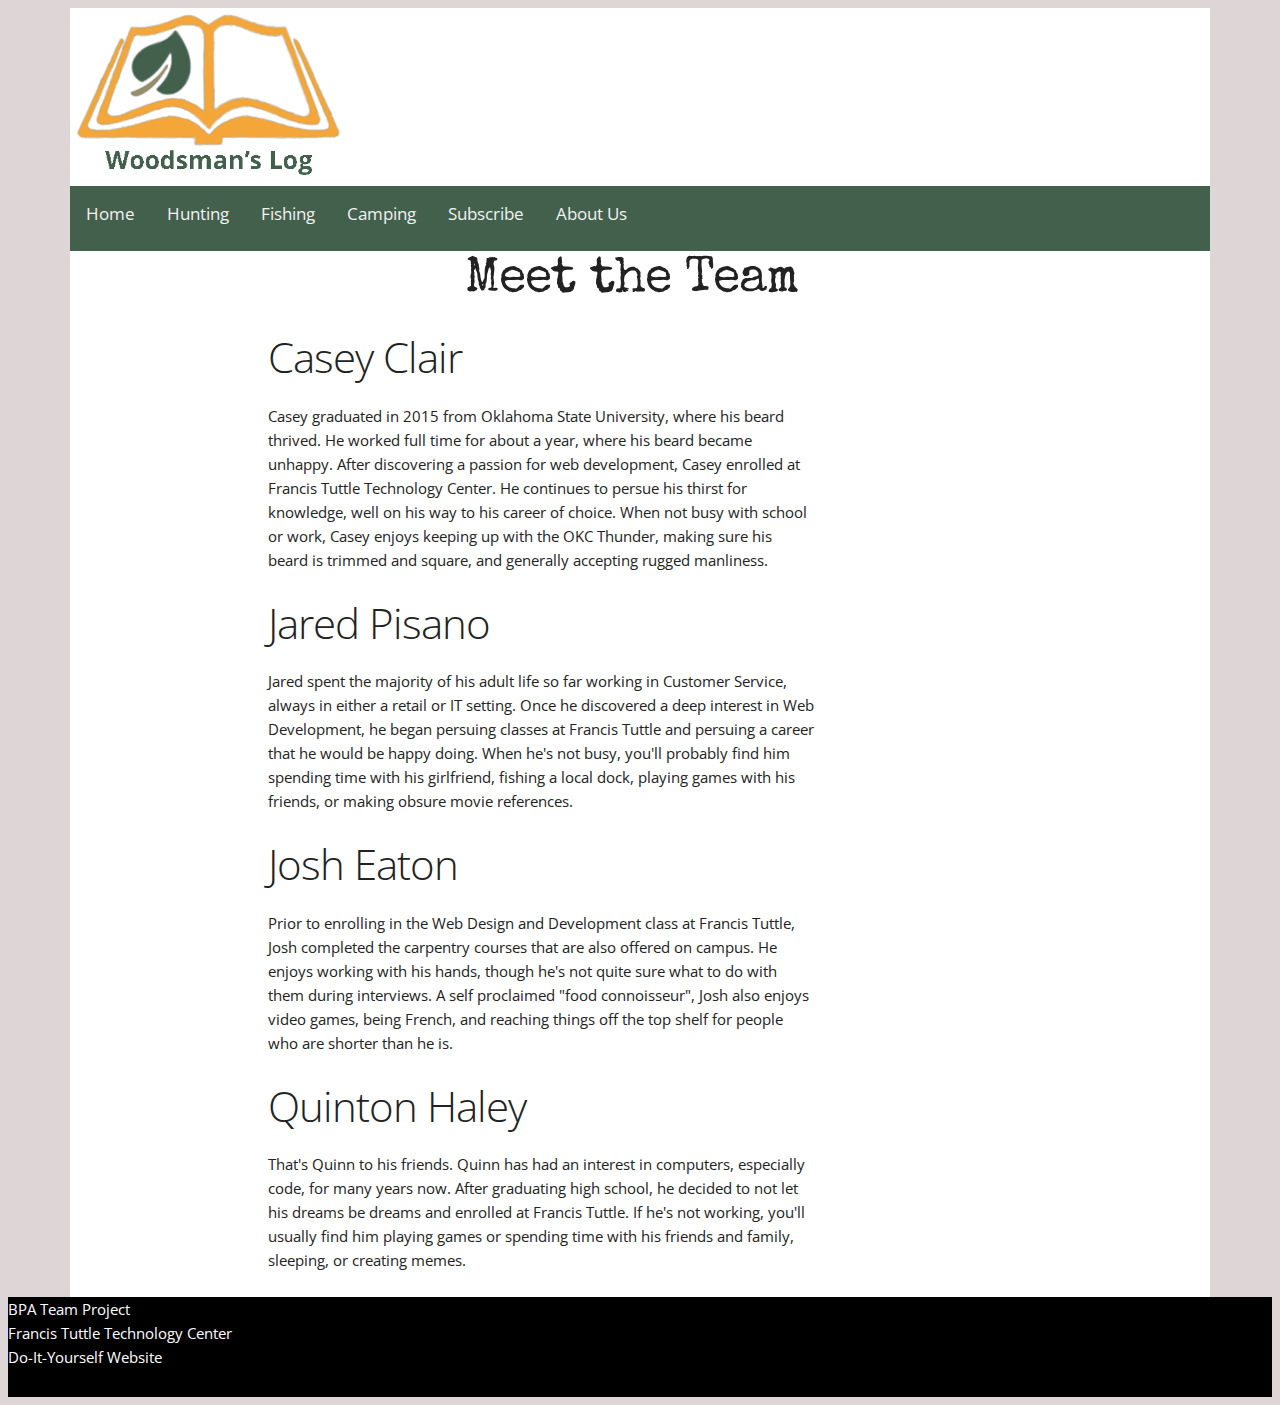
==== BPA/aboutus.html @ 636a91f5 "icons and logo" ====
<!DOCTYPE html>
<html lang="en">
<head>

  <!-- Basic Page Needs
  –––––––––––––––––––––––––––––––––––––––––––––––––– -->
  <meta charset="utf-8">
  <title>Woodsman's Log</title>
  <meta name="description" content="">
  <meta name="author" content="">

  <!-- Mobile Specific Metas
  –––––––––––––––––––––––––––––––––––––––––––––––––– -->
  <meta name="viewport" content="width=device-width, initial-scale=1">

  <!-- FONT
  –––––––––––––––––––––––––––––––––––––––––––––––––– -->
  <link href="https://fonts.googleapis.com/css?family=Open+Sans%7cSpecial+Elite" rel="stylesheet">

  <!-- CSS
  –––––––––––––––––––––––––––––––––––––––––––––––––– -->
  <link rel="stylesheet" href="_css/normalize.css">
  <link rel="stylesheet" href="_css/skeleton.css">
  <link rel="stylesheet" href="_css/styles.css">
</head>
<body>

  <!-- Primary Page Layout
  –––––––––––––––––––––––––––––––––––––––––––––––––– -->
  <div class="container fluid">
  <section class="header">
    <div class="row">
      <div class="one-third column">
  <img src="_images/wl_logo.gif" alt="woodsman's log logo" width="276" height="172">
  </div>
</div><!--row-->
<div class="row">
  <div class="twelve columns">
<nav>
    <ul class="topnav" id="myTopnav">
      <li><a href="index.html">Home</a></li>
      <li><a href="hunting.html">Hunting</a></li>
      <li><a href="fishing.html">Fishing</a></li>
      <li><a href="camping.html">Camping</a></li>
      <li><a href="subscribe.html">Subscribe</a></li>
      <li><a href="aboutus.html">About Us</a></li>
      <li class="icon">
        <a href="javascript:void(0);" onclick="myFunction()">
          <span class="menu-icon"></span>
          <span class="menu-icon"></span>
          <span class="menu-icon"></span>
        </a>
      </li>
  </ul>
  </nav>
  </div>
</div><!--row-->
</section><!--header-->
</div><!--container fluid-->
<div class="container">
    <div class="row">
      <div class="ten columns offset-by-four">
        <h1>Meet the Team</h1>
      </div>
    </div>
<div class="row">
    <div class="six columns offset-by-two">
      <h2>Casey Clair</h2>
      <p>Casey graduated in 2015 from Oklahoma State University, where his beard thrived. He worked full time for about a year, where his beard became unhappy. After discovering a passion for web development, Casey enrolled at Francis Tuttle Technology Center. He continues to persue his thirst for knowledge, well on his way to his career of choice. When not busy with school or work, Casey enjoys keeping up with the OKC Thunder, making sure his beard is trimmed and square, and generally accepting rugged manliness.</p>
    </div>
    <div class="six columns offset-by-two">
      <!--Add Casey Clair Image Here-->
    </div>
    <div class="six columns offset-by-two">
      <h2>Jared Pisano</h2>
      <p>Jared spent the majority of his adult life so far working in Customer Service, always in either a retail or IT setting. Once he discovered a deep interest in Web Development, he began persuing classes at Francis Tuttle and persuing a career that he would be happy doing. When he's not busy, you'll probably find him spending time with his girlfriend, fishing a local dock, playing games with his friends, or making obsure movie references.</p>
    </div>
    <div class="six columns offset-by-two">
      <!--Add Jared Pisano Image Here-->
    </div>
    <div class="six columns offset-by-two">
      <h2>Josh Eaton</h2>
      <p>Prior to enrolling in the Web Design and Development class at Francis Tuttle, Josh completed the carpentry courses that are also offered on campus. He enjoys working with his hands, though he's not quite sure what to do with them during interviews. A self proclaimed "food connoisseur", Josh also enjoys video games, being French, and reaching things off the top shelf for people who are shorter than he is.</p>
    </div>
    <div class="six columns offset-by-two">
      <!--Add Josh Eaton Image here-->
    </div>
    <div class="six columns offset-by-two">
      <h2>Quinton Haley</h2>
      <p>That's Quinn to his friends. Quinn has had an interest in computers, especially code, for many years now. After graduating high school, he decided to not let his dreams be dreams and enrolled at Francis Tuttle. If he's not working, you'll usually find him playing games or spending time with his friends and family, sleeping, or creating memes.</p>
    </div>
</div><!--row-->
</div><!--container-->
<footer>
<span>BPA Team Project</span><br>
<span>Francis Tuttle Technology Center</span><br>
<span>Do-It-Yourself Website</span>
</footer>
<script src="_js/script.js"></script>


<!-- End Document
  –––––––––––––––––––––––––––––––––––––––––––––––––– -->
</body>
</html>
---- BPA/_css/skeleton.css ----
/*
* Skeleton V2.0.4
* Copyright 2014, Dave Gamache
* www.getskeleton.com
* Free to use under the MIT license.
* http://www.opensource.org/licenses/mit-license.php
* 12/29/2014
*/


/* Table of contents
––––––––––––––––––––––––––––––––––––––––––––––––––
- Grid
- Base Styles
- Typography
- Links
- Buttons
- Forms
- Lists
- Code
- Tables
- Spacing
- Utilities
- Clearing
- Media Queries
*/


/* Grid
–––––––––––––––––––––––––––––––––––––––––––––––––– */
.container {
  background: #fff;
  position: relative;
  width: 100%;
  max-width: 960px;
  margin: 0 auto;
  padding: 0 20px;
  box-sizing: border-box; }
.column,
.columns {
  width: 100%;
  float: left;
  box-sizing: border-box; }

/* For devices larger than 400px */
@media (min-width: 400px) {
  .container {
    width: 85%;
    padding: 0; }
}

/* For devices larger than 550px */
@media (min-width: 550px) {
  .container {
    width: 80%; }
  .column,
  .columns {
    margin-left: 4%; }
  .column:first-child,
  .columns:first-child {
    margin-left: 0; }

  .one.column,
  .one.columns                    { width: 4.66666666667%; }
  .two.columns                    { width: 13.3333333333%; }
  .three.columns                  { width: 22%;            }
  .four.columns                   { width: 30.6666666667%; }
  .five.columns                   { width: 39.3333333333%; }
  .six.columns                    { width: 48%;            }
  .seven.columns                  { width: 56.6666666667%; }
  .eight.columns                  { width: 65.3333333333%; }
  .nine.columns                   { width: 74.0%;          }
  .ten.columns                    { width: 82.6666666667%; }
  .eleven.columns                 { width: 91.3333333333%; }
  .twelve.columns                 { width: 100%; margin-left: 0; }

  .one-third.column               { width: 30.6666666667%; }
  .two-thirds.column              { width: 65.3333333333%; }

  .one-half.column                { width: 48%; }

  /* Offsets */
  .offset-by-one.column,
  .offset-by-one.columns          { margin-left: 8.66666666667%; }
  .offset-by-two.column,
  .offset-by-two.columns          { margin-left: 17.3333333333%; }
  .offset-by-three.column,
  .offset-by-three.columns        { margin-left: 26%;            }
  .offset-by-four.column,
  .offset-by-four.columns         { margin-left: 34.6666666667%; }
  .offset-by-five.column,
  .offset-by-five.columns         { margin-left: 43.3333333333%; }
  .offset-by-six.column,
  .offset-by-six.columns          { margin-left: 52%;            }
  .offset-by-seven.column,
  .offset-by-seven.columns        { margin-left: 60.6666666667%; }
  .offset-by-eight.column,
  .offset-by-eight.columns        { margin-left: 69.3333333333%; }
  .offset-by-nine.column,
  .offset-by-nine.columns         { margin-left: 78.0%;          }
  .offset-by-ten.column,
  .offset-by-ten.columns          { margin-left: 86.6666666667%; }
  .offset-by-eleven.column,
  .offset-by-eleven.columns       { margin-left: 95.3333333333%; }

  .offset-by-one-third.column,
  .offset-by-one-third.columns    { margin-left: 34.6666666667%; }
  .offset-by-two-thirds.column,
  .offset-by-two-thirds.columns   { margin-left: 69.3333333333%; }

  .offset-by-one-half.column,
  .offset-by-one-half.columns     { margin-left: 52%; }

}


/* Base Styles
–––––––––––––––––––––––––––––––––––––––––––––––––– */
/* NOTE
html is set to 62.5% so that all the REM measurements throughout Skeleton
are based on 10px sizing. So basically 1.5rem = 15px :) */
html {
  font-size: 62.5%; }
body {
  font-size: 1.5em; /* currently ems cause chrome bug misinterpreting rems on body element */
  line-height: 1.6;
  font-weight: 400;
  font-family: "Raleway", "HelveticaNeue", "Helvetica Neue", Helvetica, Arial, sans-serif;
  color: #222; }


/* Typography
–––––––––––––––––––––––––––––––––––––––––––––––––– */
h1, h2, h3, h4, h5, h6 {
  margin-top: 0;
  margin-bottom: 2rem;
  font-weight: 300; }
h1 { font-size: 4.0rem; line-height: 1.2;  letter-spacing: -.1rem;}
h2 { font-size: 3.6rem; line-height: 1.25; letter-spacing: -.1rem; }
h3 { font-size: 3.0rem; line-height: 1.3;  letter-spacing: -.1rem; }
h4 { font-size: 2.4rem; line-height: 1.35; letter-spacing: -.08rem; }
h5 { font-size: 1.8rem; line-height: 1.5;  letter-spacing: -.05rem; }
h6 { font-size: 1.5rem; line-height: 1.6;  letter-spacing: 0; }

/* Larger than phablet */
@media (min-width: 550px) {
  h1 { font-size: 5.0rem; }
  h2 { font-size: 4.2rem; }
  h3 { font-size: 3.6rem; }
  h4 { font-size: 3.0rem; }
  h5 { font-size: 2.4rem; }
  h6 { font-size: 1.5rem; }
}

p {
  margin-top: 0; }


/* Links
–––––––––––––––––––––––––––––––––––––––––––––––––– */
a {
  color: #1EAEDB; }
a:hover {
  color: #0FA0CE; }


/* Buttons
–––––––––––––––––––––––––––––––––––––––––––––––––– */
.button,
button,
input[type="submit"],
input[type="reset"],
input[type="button"] {
  display: inline-block;
  height: 38px;
  padding: 0 30px;
  color: #555;
  text-align: center;
  font-size: 11px;
  font-weight: 600;
  line-height: 38px;
  letter-spacing: .1rem;
  text-transform: uppercase;
  text-decoration: none;
  white-space: nowrap;
  background-color: transparent;
  border-radius: 4px;
  border: 1px solid #bbb;
  cursor: pointer;
  box-sizing: border-box; }
.button:hover,
button:hover,
input[type="submit"]:hover,
input[type="reset"]:hover,
input[type="button"]:hover,
.button:focus,
button:focus,
input[type="submit"]:focus,
input[type="reset"]:focus,
input[type="button"]:focus {
  color: #333;
  border-color: #888;
  outline: 0; }
.button.button-primary,
button.button-primary,
input[type="submit"].button-primary,
input[type="reset"].button-primary,
input[type="button"].button-primary {
  color: #FFF;
  background-color: #33C3F0;
  border-color: #33C3F0; }
.button.button-primary:hover,
button.button-primary:hover,
input[type="submit"].button-primary:hover,
input[type="reset"].button-primary:hover,
input[type="button"].button-primary:hover,
.button.button-primary:focus,
button.button-primary:focus,
input[type="submit"].button-primary:focus,
input[type="reset"].button-primary:focus,
input[type="button"].button-primary:focus {
  color: #FFF;
  background-color: #1EAEDB;
  border-color: #1EAEDB; }


/* Forms
–––––––––––––––––––––––––––––––––––––––––––––––––– */
input[type="email"],
input[type="number"],
input[type="search"],
input[type="text"],
input[type="tel"],
input[type="url"],
input[type="password"],
textarea,
select {
  height: 38px;
  padding: 6px 10px; /* The 6px vertically centers text on FF, ignored by Webkit */
  background-color: #fff;
  border: 1px solid #D1D1D1;
  border-radius: 4px;
  box-shadow: none;
  box-sizing: border-box; }
/* Removes awkward default styles on some inputs for iOS */
input[type="email"],
input[type="number"],
input[type="search"],
input[type="text"],
input[type="tel"],
input[type="url"],
input[type="password"],
textarea {
  -webkit-appearance: none;
     -moz-appearance: none;
          appearance: none; }
textarea {
  min-height: 65px;
  padding-top: 6px;
  padding-bottom: 6px; }
input[type="email"]:focus,
input[type="number"]:focus,
input[type="search"]:focus,
input[type="text"]:focus,
input[type="tel"]:focus,
input[type="url"]:focus,
input[type="password"]:focus,
textarea:focus,
select:focus {
  border: 1px solid #33C3F0;
  outline: 0; }
label,
legend {
  display: block;
  margin-bottom: .5rem;
  font-weight: 600; }
fieldset {
  padding: 0;
  border-width: 0; }
input[type="checkbox"],
input[type="radio"] {
  display: inline; }
label > .label-body {
  display: inline-block;
  margin-left: .5rem;
  font-weight: normal; }


/* Lists
–––––––––––––––––––––––––––––––––––––––––––––––––– */
ul {
  list-style: circle inside; }
ol {
  list-style: decimal inside; }
ol, ul {
  padding-left: 0;
  margin-top: 0; }
ul ul,
ul ol,
ol ol,
ol ul {
  margin: 1.5rem 0 1.5rem 3rem;
  font-size: 90%; }
li {
  margin-bottom: 1rem; }


/* Code
–––––––––––––––––––––––––––––––––––––––––––––––––– */
code {
  padding: .2rem .5rem;
  margin: 0 .2rem;
  font-size: 90%;
  white-space: nowrap;
  background: #F1F1F1;
  border: 1px solid #E1E1E1;
  border-radius: 4px; }
pre > code {
  display: block;
  padding: 1rem 1.5rem;
  white-space: pre; }


/* Tables
–––––––––––––––––––––––––––––––––––––––––––––––––– */
th,
td {
  padding: 12px 15px;
  text-align: left;
  border-bottom: 1px solid #E1E1E1; }
th:first-child,
td:first-child {
  padding-left: 0; }
th:last-child,
td:last-child {
  padding-right: 0; }


/* Spacing
–––––––––––––––––––––––––––––––––––––––––––––––––– */
button,
.button {
  margin-bottom: 1rem; }
input,
textarea,
select,
fieldset {
  margin-bottom: 1.5rem; }
pre,
blockquote,
dl,
figure,
table,
p,
ul,
ol,
form {
  margin-bottom: 2.5rem; }


/* Utilities
–––––––––––––––––––––––––––––––––––––––––––––––––– */
.u-full-width {
  width: 100%;
  box-sizing: border-box; }
.u-max-full-width {
  max-width: 100%;
  box-sizing: border-box; }
.u-pull-right {
  float: right; }
.u-pull-left {
  float: left; }


/* Misc
–––––––––––––––––––––––––––––––––––––––––––––––––– */
hr {
  margin-top: 3rem;
  margin-bottom: 3.5rem;
  border-width: 0;
  border-top: 1px solid #E1E1E1; }


/* Clearing
–––––––––––––––––––––––––––––––––––––––––––––––––– */

/* Self Clearing Goodness */
.container:after,
.row:after,
.u-cf {
  content: "";
  display: table;
  clear: both; }







/* Media Queries
–––––––––––––––––––––––––––––––––––––––––––––––––– */
/*
Note: The best way to structure the use of media queries is to create the queries
near the relevant code. For example, if you wanted to change the styles for buttons
on small devices, paste the mobile query code up in the buttons section and style it
there.
*/


/* Larger than mobile */
@media (min-width: 400px) {}

/* Larger than phablet (also point when grid becomes active) */
@media (min-width: 550px) {}

/* Larger than tablet */
@media (min-width: 750px) {}

/* Larger than desktop */
@media (min-width: 1000px) {}

/* Larger than Desktop HD */
@media (min-width: 1200px) {}
---- BPA/_css/styles.css ----
/*===================================================
=====================================================
Developer: Casey Clair
Table of Contents
1. Global Styles
2. Nav Styles
3. Link Styles
4. Page Specific Styles
5. Fonts
6. Media Queries (mobile and tablet styles)

Color Palette:
#43604d (dark green nav color)
#eea339 (orange link and hover color)
#
#
#
=====================================================
====================================================*/





/*========================
1. Global Styles
=========================*/
html{
background: #ded6d6;
}
body{
  font-family: 'Open Sans', sans-serif;
}

h1{
  font-family: 'Special Elite', cursive;
}
.container{
  max-width: 1140px;
}
/* For devices larger than 400px */
@media (min-width: 400px) {
  .container {
    width: 100%;
    padding: 0; }
}
.header{
background: #fff;
height: 180px;
}
footer{
  background: #000;
  color: #fff;
  height: 100px;
}

/*========================
2. Nav Styles
=========================*/
ul.topnav {
    list-style-type: none;
    margin: 0;
    padding: 0;
    overflow: hidden;
    background-color: #43604d;
}

/* Float the list items side by side */
ul.topnav li {
  float: left;
}

/* Style the links inside the list items */
ul.topnav li a {
    display: inline-block;
    color: #f2f2f2;
    text-align: center;
    padding: 14px 16px;
    text-decoration: none;
    transition: 0.3s;
    font-size: 17px;
}

/* Change background color of links on hover */
ul.topnav li a:hover {
  background-color: #eea339;
}

/* Hide the list item that contains the link that should open and close the topnav on small screens */
ul.topnav li.icon {
  display: none;
}
@media screen and (max-width:680px) {
  ul.topnav li:not(:first-child) {
    display: none;
  }
  ul.topnav li.icon {
    float: right;
    display: inline-block;
  }
  ul.topnav.responsive {
    position: relative;
  }
  ul.topnav.responsive li.icon {
    position: absolute;
    right: 0;
    top: 0;
  }
  ul.topnav.responsive li {
    float: none;
    display: inline;
  }
  ul.topnav.responsive li a {
    display: block;
    text-align: left;
  }
}

/*========================
3. Link Styles
=========================*/

/*========================
4. Page specific styles
=========================*/

#banner{
background: url(../_images/home_banner.jpg) no-repeat;
background-size: cover;
background-position: center;
border-top: 1px solid #000;
height: 500px;
}
#banner h1{
color: #fff;
}
.cat-icon img{
	width:200px;
	height:200px;
	display:block;
	border-radius:100px;
	margin: 1.2em auto;
}
#categories{
  background: url(../_images/woodgrain.jpg) no-repeat;
  background-size: cover;
}
#categories h3{
  text-align: center;
}

/*========================
5. Fonts
=========================*/

/*========================
6. Media Queries
=========================*/

/*mobile styles*/

@media only screen and (max-width:480px) {





@media only screen and (min-width: 481px) and (max-width: 861px) {




/*tablet styles*/

@media only screen and (min-width:861px) {
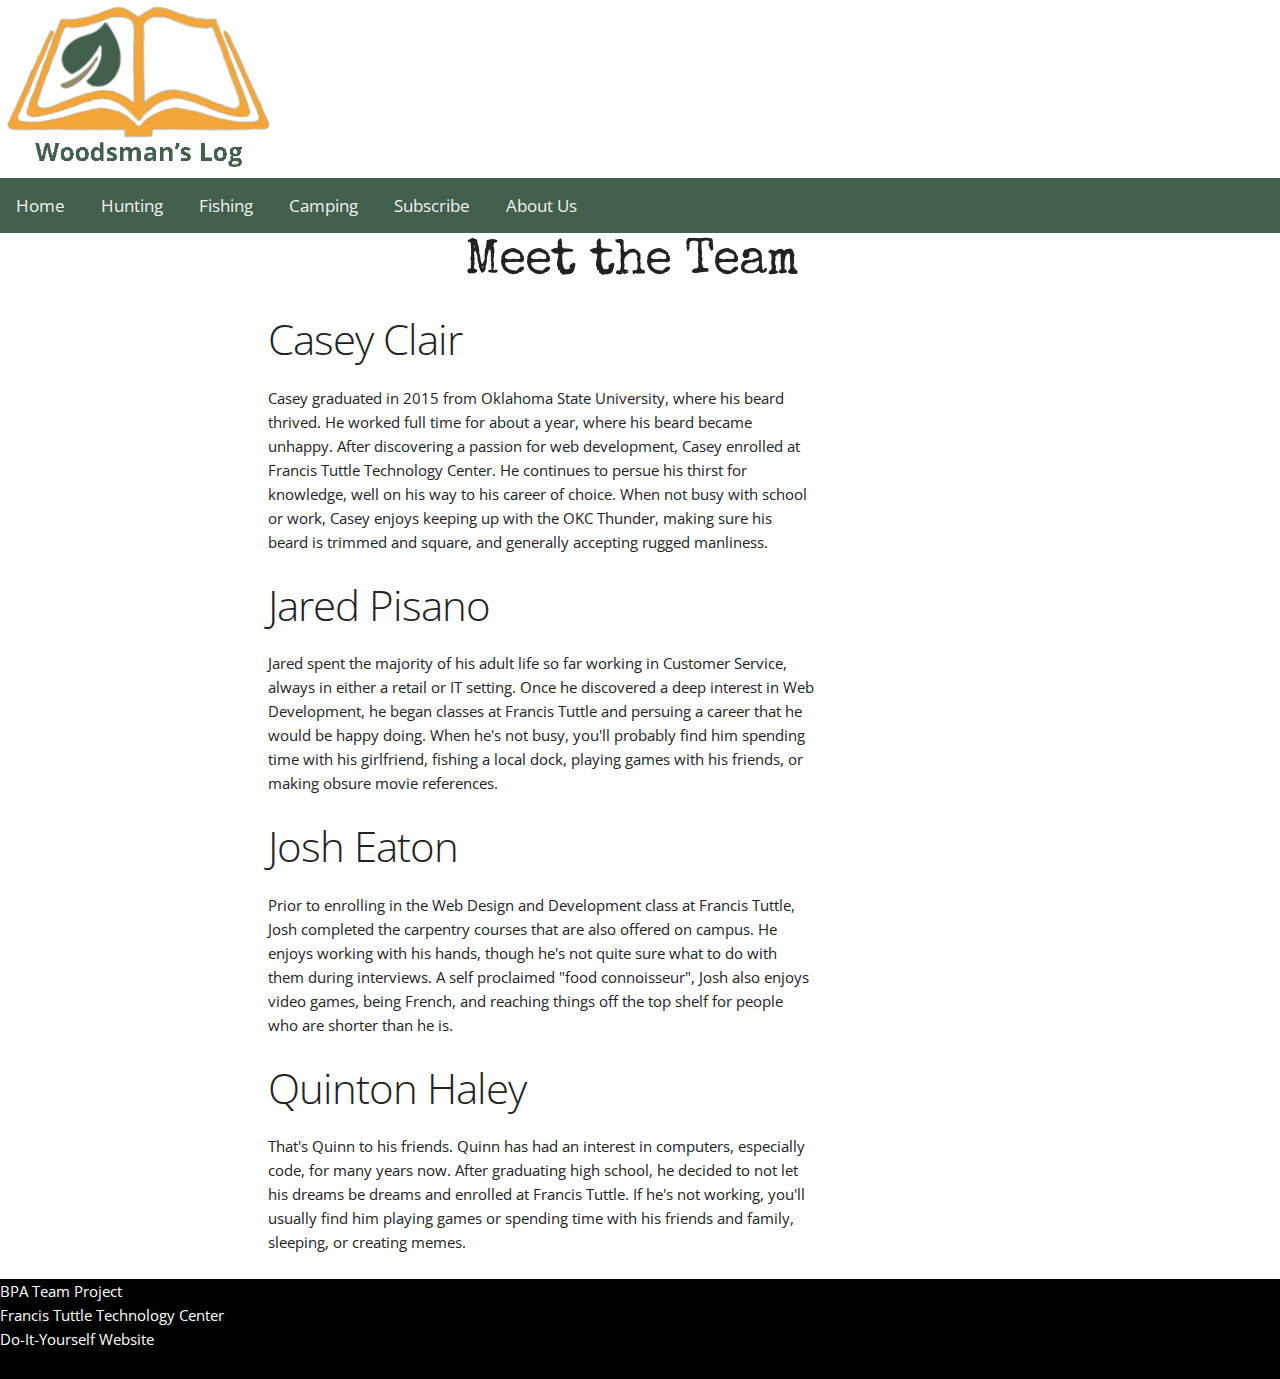
==== commit 31261139: "added first round of project images" ====
--- a/BPA/aboutus.html
+++ b/BPA/aboutus.html
@@ -73,7 +73,7 @@
     </div>
     <div class="six columns offset-by-two">
       <h2>Jared Pisano</h2>
-      <p>Jared spent the majority of his adult life so far working in Customer Service, always in either a retail or IT setting. Once he discovered a deep interest in Web Development, he began persuing classes at Francis Tuttle and persuing a career that he would be happy doing. When he's not busy, you'll probably find him spending time with his girlfriend, fishing a local dock, playing games with his friends, or making obsure movie references.</p>
+      <p>Jared spent the majority of his adult life so far working in Customer Service, always in either a retail or IT setting. Once he discovered a deep interest in Web Development, he began classes at Francis Tuttle and persuing a career that he would be happy doing. When he's not busy, you'll probably find him spending time with his girlfriend, fishing a local dock, playing games with his friends, or making obsure movie references.</p>
     </div>
     <div class="six columns offset-by-two">
       <!--Add Jared Pisano Image Here-->
--- a/BPA/_css/styles.css
+++ b/BPA/_css/styles.css
@@ -26,9 +26,7 @@
 /*========================
 1. Global Styles
 =========================*/
-html{
-background: #ded6d6;
-}
+
 body{
   font-family: 'Open Sans', sans-serif;
 }
@@ -39,6 +37,9 @@
 .container{
   max-width: 1140px;
 }
+.fluid{
+  max-width: 100%;
+}
 /* For devices larger than 400px */
 @media (min-width: 400px) {
   .container {
@@ -47,7 +48,6 @@
 }
 .header{
 background: #fff;
-height: 180px;
 }
 footer{
   background: #000;
@@ -68,7 +68,7 @@
 
 /* Float the list items side by side */
 ul.topnav li {
-  float: left;
+  display: inline;
 }
 
 /* Style the links inside the list items */
@@ -91,6 +91,13 @@
 ul.topnav li.icon {
   display: none;
 }
+.menu-icon{
+  background: #fff;
+  display: block;
+  width: 22px;
+  height: 4px;
+  margin-top: 4px;
+}
 @media screen and (max-width:680px) {
   ul.topnav li:not(:first-child) {
     display: none;
@@ -108,7 +115,6 @@
     top: 0;
   }
   ul.topnav.responsive li {
-    float: none;
     display: inline;
   }
   ul.topnav.responsive li a {
@@ -129,7 +135,6 @@
 background: url(../_images/home_banner.jpg) no-repeat;
 background-size: cover;
 background-position: center;
-border-top: 1px solid #000;
 height: 500px;
 }
 #banner h1{
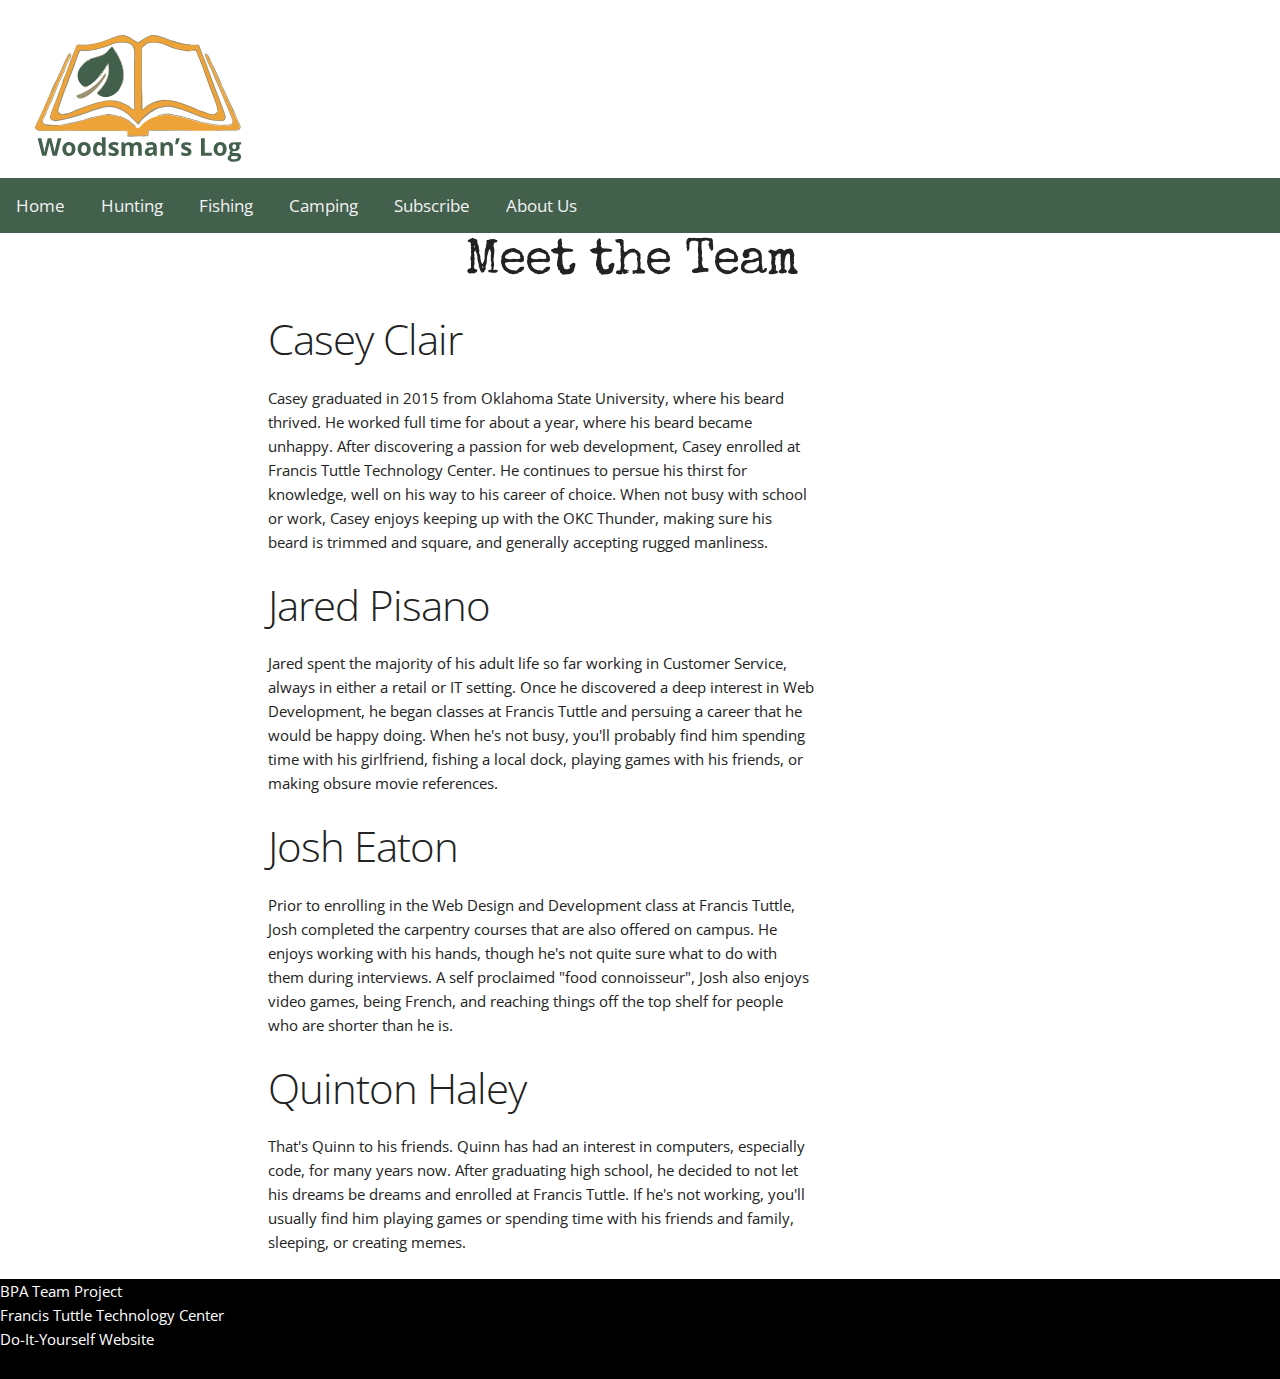
==== commit bb66d8ca: "changes made to nav" ====
--- a/BPA/aboutus.html
+++ b/BPA/aboutus.html
@@ -31,7 +31,7 @@
   <section class="header">
     <div class="row">
       <div class="one-third column">
-  <img src="_images/wl_logo.gif" alt="woodsman's log logo" width="276" height="172">
+  <img src="_images/wl_logo.svg" alt="woodsman's log logo" width="276" height="172">
   </div>
 </div><!--row-->
 <div class="row">
--- a/BPA/_css/styles.css
+++ b/BPA/_css/styles.css
@@ -11,8 +11,8 @@
 6. Media Queries (mobile and tablet styles)
 
 Color Palette:
-#43604d (dark green nav color)
-#eea339 (orange link and hover color)
+#43604d (dark green, nav color)
+#eea339 (orange, link and hover color)
 #
 #
 #
@@ -58,6 +58,7 @@
 /*========================
 2. Nav Styles
 =========================*/
+
 ul.topnav {
     list-style-type: none;
     margin: 0;
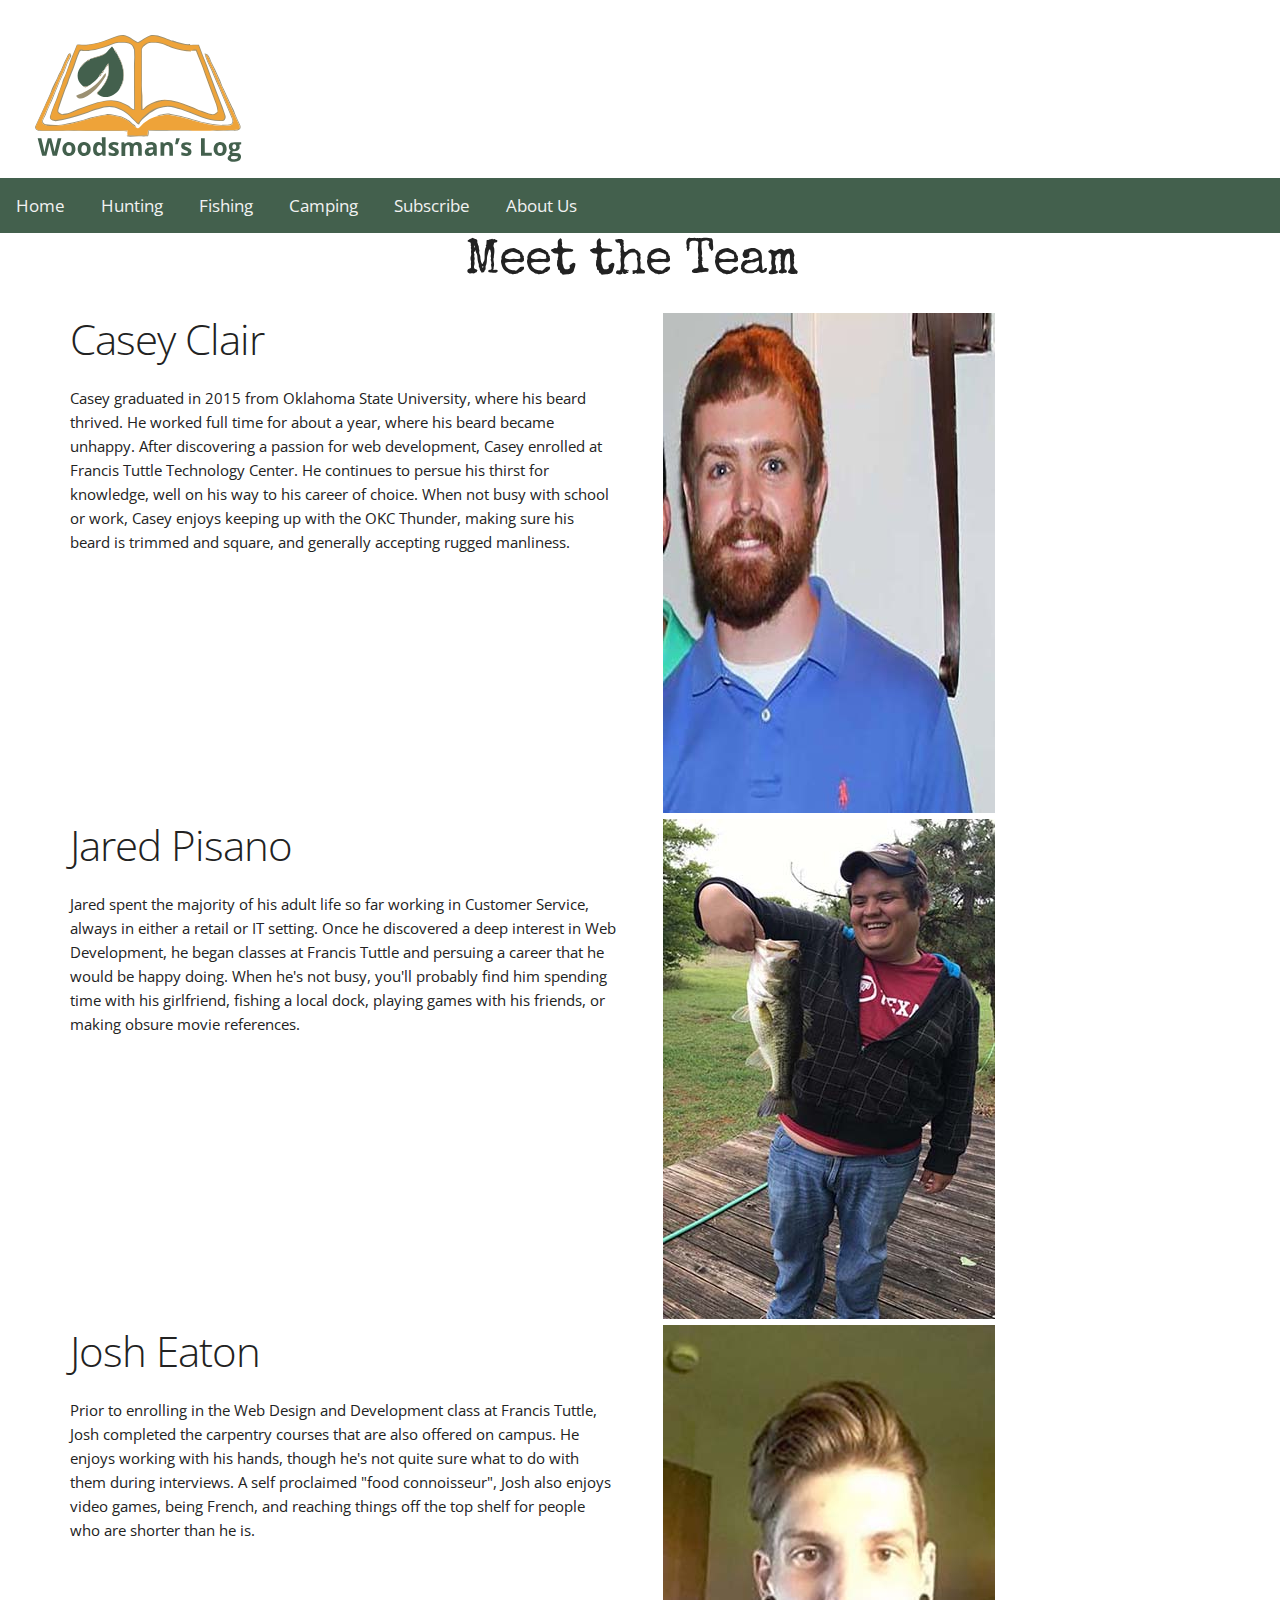
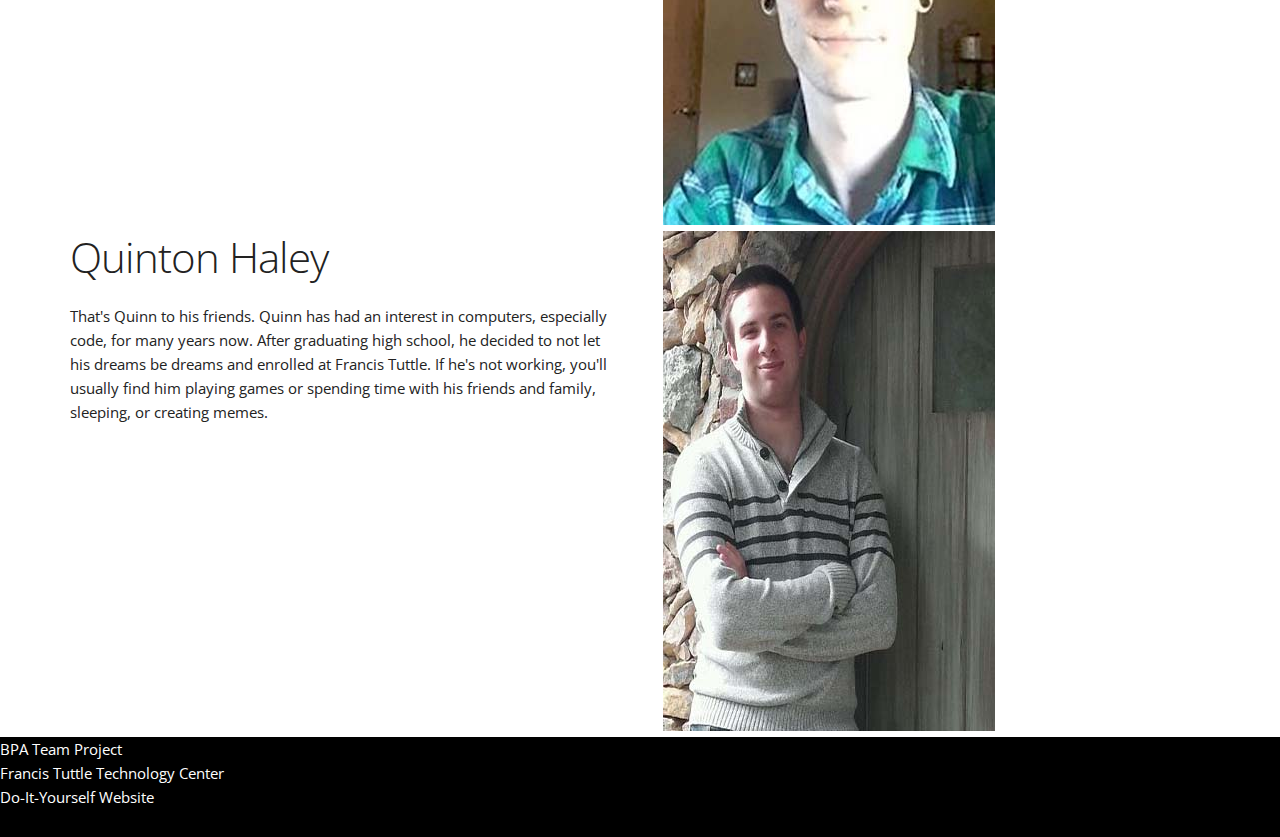
==== commit 0fc102b0: "added images to about us" ====
--- a/BPA/aboutus.html
+++ b/BPA/aboutus.html
@@ -27,6 +27,7 @@
 
   <!-- Primary Page Layout
   –––––––––––––––––––––––––––––––––––––––––––––––––– -->
+  <header> <!--(quinn)-->
   <div class="container fluid">
   <section class="header">
     <div class="row">
@@ -57,40 +58,53 @@
 </div><!--row-->
 </section><!--header-->
 </div><!--container fluid-->
-<div class="container">
+</header><!--(quinn)-->
+<main><!--(quinn)-->
+<div class="container"> 
     <div class="row">
       <div class="ten columns offset-by-four">
         <h1>Meet the Team</h1>
       </div>
     </div>
 <div class="row">
-    <div class="six columns offset-by-two">
+    <div class="six columns">
       <h2>Casey Clair</h2>
       <p>Casey graduated in 2015 from Oklahoma State University, where his beard thrived. He worked full time for about a year, where his beard became unhappy. After discovering a passion for web development, Casey enrolled at Francis Tuttle Technology Center. He continues to persue his thirst for knowledge, well on his way to his career of choice. When not busy with school or work, Casey enjoys keeping up with the OKC Thunder, making sure his beard is trimmed and square, and generally accepting rugged manliness.</p>
     </div>
-    <div class="six columns offset-by-two">
-      <!--Add Casey Clair Image Here-->
+    <div class="six columns">
+      <!--Add Casey Clair Image Here--> <img src="_images/CClair.jpg" alt="Casey Clair">
     </div>
-    <div class="six columns offset-by-two">
+  </div>
+    <div class="row">
+    <div class="six columns">
       <h2>Jared Pisano</h2>
       <p>Jared spent the majority of his adult life so far working in Customer Service, always in either a retail or IT setting. Once he discovered a deep interest in Web Development, he began classes at Francis Tuttle and persuing a career that he would be happy doing. When he's not busy, you'll probably find him spending time with his girlfriend, fishing a local dock, playing games with his friends, or making obsure movie references.</p>
     </div>
-    <div class="six columns offset-by-two">
-      <!--Add Jared Pisano Image Here-->
+    <div class="six columns">
+      <!--Add Jared Pisano Image Here--><img src="_images/JPisano.jpg" alt="Jared Pisano">
     </div>
-    <div class="six columns offset-by-two">
+  </div>
+    <div class="row">
+    <div class="six columns">
       <h2>Josh Eaton</h2>
       <p>Prior to enrolling in the Web Design and Development class at Francis Tuttle, Josh completed the carpentry courses that are also offered on campus. He enjoys working with his hands, though he's not quite sure what to do with them during interviews. A self proclaimed "food connoisseur", Josh also enjoys video games, being French, and reaching things off the top shelf for people who are shorter than he is.</p>
     </div>
-    <div class="six columns offset-by-two">
-      <!--Add Josh Eaton Image here-->
+    <div class="six columns">
+      <!--Add Josh Eaton Image here--><img src="_images/JEaton.jpg" alt="Jared Pisano">
     </div>
-    <div class="six columns offset-by-two">
+  </div>
+    <div class="row">
+    <div class="six columns">
       <h2>Quinton Haley</h2>
       <p>That's Quinn to his friends. Quinn has had an interest in computers, especially code, for many years now. After graduating high school, he decided to not let his dreams be dreams and enrolled at Francis Tuttle. If he's not working, you'll usually find him playing games or spending time with his friends and family, sleeping, or creating memes.</p>
     </div>
+    <div class="six columns">
+      <!--Add Quinton Haley Image here--><img src="_images/QHaley.jpg" alt="Quinton Haley">
+    </div>
+  </div>
 </div><!--row-->
 </div><!--container-->
+</main><!--(quinn)-->
 <footer>
 <span>BPA Team Project</span><br>
 <span>Francis Tuttle Technology Center</span><br>
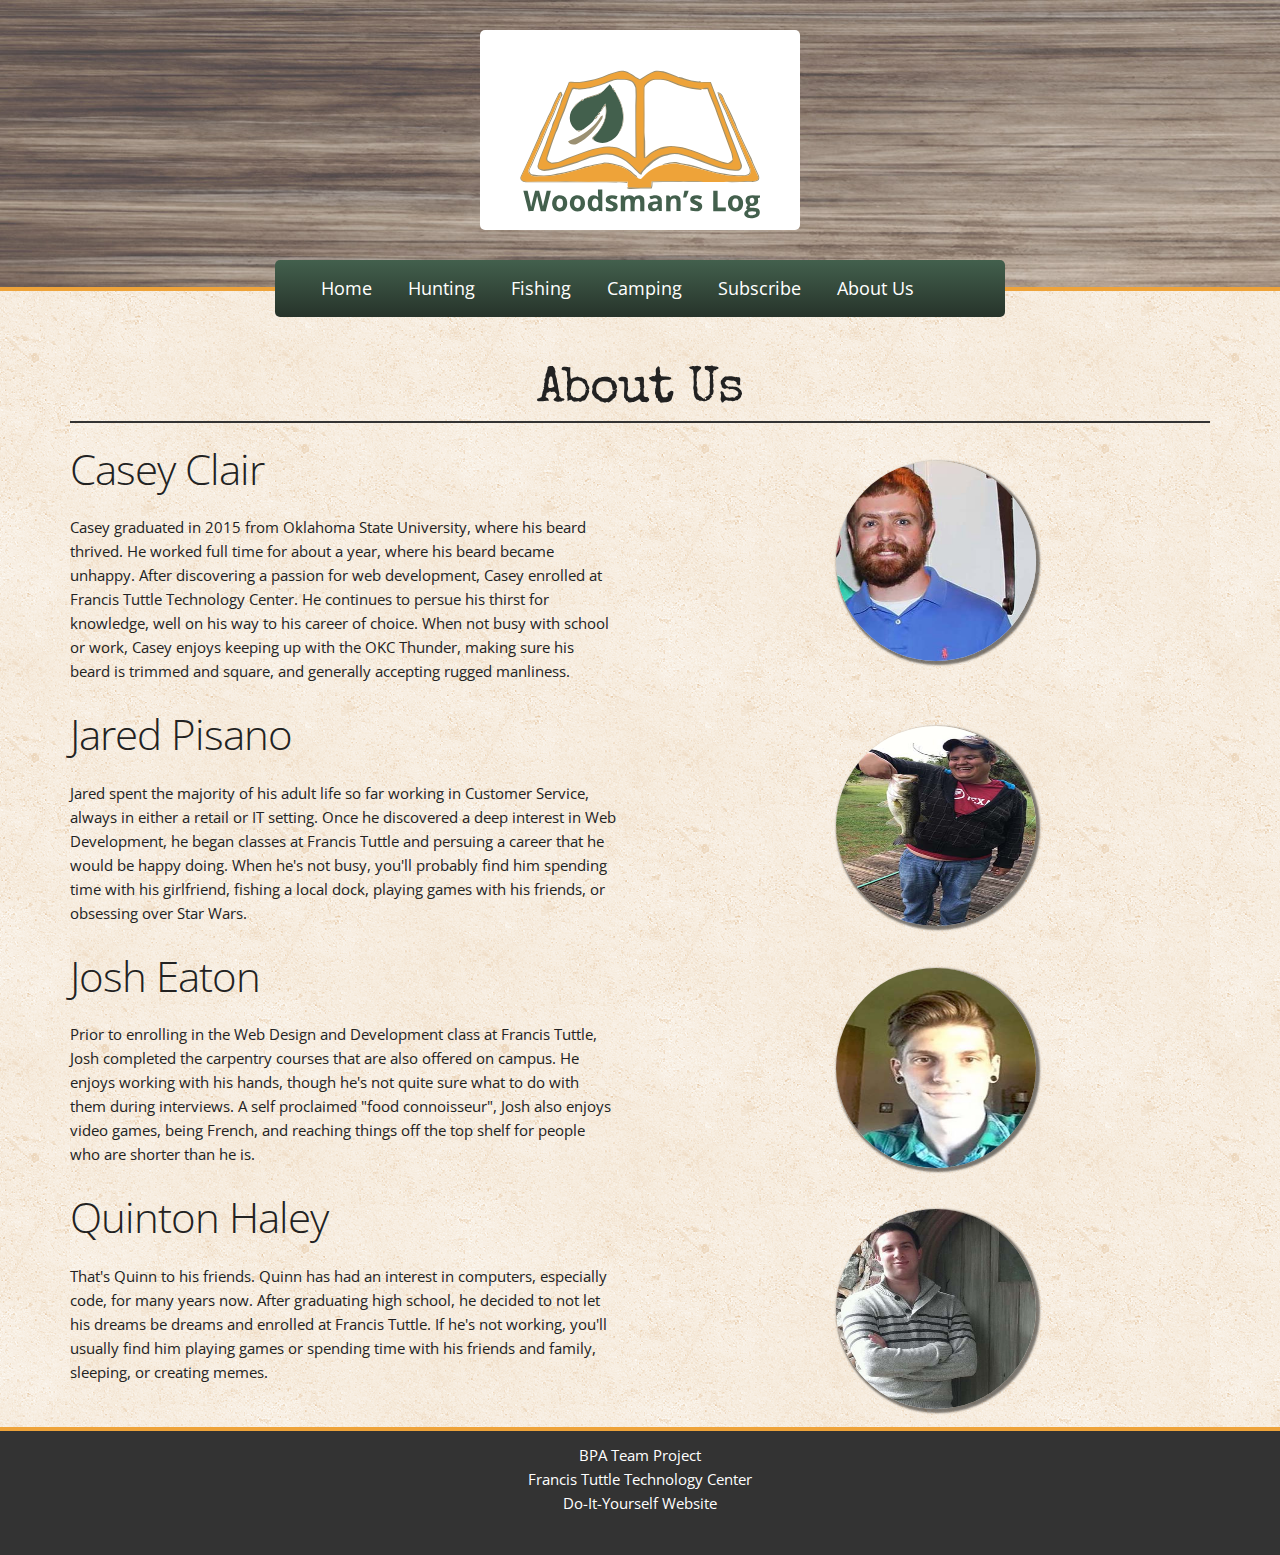
==== commit 24642fcd: "home page styling" ====
--- a/BPA/aboutus.html
+++ b/BPA/aboutus.html
@@ -19,51 +19,49 @@
 
   <!-- CSS
   –––––––––––––––––––––––––––––––––––––––––––––––––– -->
-  <link rel="stylesheet" href="_css/normalize.css">
-  <link rel="stylesheet" href="_css/skeleton.css">
   <link rel="stylesheet" href="_css/styles.css">
 </head>
 <body>
 
   <!-- Primary Page Layout
   –––––––––––––––––––––––––––––––––––––––––––––––––– -->
-  <header> <!--(quinn)-->
+  <header><!--(quinn)-->
   <div class="container fluid">
-  <section class="header">
-    <div class="row">
-      <div class="one-third column">
-  <img src="_images/wl_logo.svg" alt="woodsman's log logo" width="276" height="172">
-  </div>
-</div><!--row-->
-<div class="row">
-  <div class="twelve columns">
-<nav>
-    <ul class="topnav" id="myTopnav">
-      <li><a href="index.html">Home</a></li>
-      <li><a href="hunting.html">Hunting</a></li>
-      <li><a href="fishing.html">Fishing</a></li>
-      <li><a href="camping.html">Camping</a></li>
-      <li><a href="subscribe.html">Subscribe</a></li>
-      <li><a href="aboutus.html">About Us</a></li>
-      <li class="icon">
-        <a href="javascript:void(0);" onclick="myFunction()">
-          <span class="menu-icon"></span>
-          <span class="menu-icon"></span>
-          <span class="menu-icon"></span>
-        </a>
-      </li>
-  </ul>
-  </nav>
-  </div>
-</div><!--row-->
-</section><!--header-->
+    <section class="header">
+      <div class="row">
+        <div class="twelve columns">
+         <img class="logo" src="_images/wl_logo.svg" alt="woodsman's log logo" width="320" height="200">
+    </div>
+  </div><!--row-->
+  <div class="row">
+    <div class="twelve columns">
+  <nav>
+      <ul class="topnav" id="myTopnav">
+        <li><a href="index.html">Home</a></li>
+        <li><a href="hunting.html">Hunting</a></li>
+        <li><a href="fishing.html">Fishing</a></li>
+        <li><a href="camping.html">Camping</a></li>
+        <li><a href="subscribe.html">Subscribe</a></li>
+        <li><a href="aboutus.html">About Us</a></li>
+        <li class="icon">
+          <a href="#" onclick="myFunction()">
+            <span class="menu-icon"></span>
+            <span class="menu-icon"></span>
+            <span class="menu-icon"></span>
+          </a>
+        </li>
+    </ul>
+    </nav>
+    </div>
+  </div><!--row-->
+  </section><!--header-->
 </div><!--container fluid-->
 </header><!--(quinn)-->
 <main><!--(quinn)-->
-<div class="container"> 
+<div class="container">
     <div class="row">
-      <div class="ten columns offset-by-four">
-        <h1>Meet the Team</h1>
+      <div class="twelve columns">
+        <h1 class="page-header">About Us</h1>
       </div>
     </div>
 <div class="row">
@@ -72,16 +70,16 @@
       <p>Casey graduated in 2015 from Oklahoma State University, where his beard thrived. He worked full time for about a year, where his beard became unhappy. After discovering a passion for web development, Casey enrolled at Francis Tuttle Technology Center. He continues to persue his thirst for knowledge, well on his way to his career of choice. When not busy with school or work, Casey enjoys keeping up with the OKC Thunder, making sure his beard is trimmed and square, and generally accepting rugged manliness.</p>
     </div>
     <div class="six columns">
-      <!--Add Casey Clair Image Here--> <img src="_images/CClair.jpg" alt="Casey Clair">
+      <!--Add Casey Clair Image Here--> <img class="circle-img" src="_images/CClair.jpg" alt="Casey Clair">
     </div>
   </div>
     <div class="row">
     <div class="six columns">
       <h2>Jared Pisano</h2>
-      <p>Jared spent the majority of his adult life so far working in Customer Service, always in either a retail or IT setting. Once he discovered a deep interest in Web Development, he began classes at Francis Tuttle and persuing a career that he would be happy doing. When he's not busy, you'll probably find him spending time with his girlfriend, fishing a local dock, playing games with his friends, or making obsure movie references.</p>
+      <p>Jared spent the majority of his adult life so far working in Customer Service, always in either a retail or IT setting. Once he discovered a deep interest in Web Development, he began classes at Francis Tuttle and persuing a career that he would be happy doing. When he's not busy, you'll probably find him spending time with his girlfriend, fishing a local dock, playing games with his friends, or obsessing over Star Wars.</p>
     </div>
-    <div class="six columns">
-      <!--Add Jared Pisano Image Here--><img src="_images/JPisano.jpg" alt="Jared Pisano">
+    <div class="six columns cat-icon">
+      <!--Add Jared Pisano Image Here--><img class="circle-img" src="_images/JPisano.jpg" alt="Jared Pisano">
     </div>
   </div>
     <div class="row">
@@ -89,8 +87,8 @@
       <h2>Josh Eaton</h2>
       <p>Prior to enrolling in the Web Design and Development class at Francis Tuttle, Josh completed the carpentry courses that are also offered on campus. He enjoys working with his hands, though he's not quite sure what to do with them during interviews. A self proclaimed "food connoisseur", Josh also enjoys video games, being French, and reaching things off the top shelf for people who are shorter than he is.</p>
     </div>
-    <div class="six columns">
-      <!--Add Josh Eaton Image here--><img src="_images/JEaton.jpg" alt="Jared Pisano">
+    <div class="six columns cat-icon">
+      <!--Add Josh Eaton Image here--><img class="circle-img" src="_images/JEaton.jpg" alt="Jared Pisano">
     </div>
   </div>
     <div class="row">
@@ -98,11 +96,10 @@
       <h2>Quinton Haley</h2>
       <p>That's Quinn to his friends. Quinn has had an interest in computers, especially code, for many years now. After graduating high school, he decided to not let his dreams be dreams and enrolled at Francis Tuttle. If he's not working, you'll usually find him playing games or spending time with his friends and family, sleeping, or creating memes.</p>
     </div>
-    <div class="six columns">
-      <!--Add Quinton Haley Image here--><img src="_images/QHaley.jpg" alt="Quinton Haley">
+    <div class="six columns cat-icon">
+      <!--Add Quinton Haley Image here--><img class="circle-img" src="_images/QHaley.jpg" alt="Quinton Haley">
     </div>
-  </div>
-</div><!--row-->
+  </div><!--row-->
 </div><!--container-->
 </main><!--(quinn)-->
 <footer>
--- a/BPA/_css/styles.css
+++ b/BPA/_css/styles.css
@@ -7,34 +7,46 @@
 2. Nav Styles
 3. Link Styles
 4. Page Specific Styles
-5. Fonts
-6. Media Queries (mobile and tablet styles)
+5. Form Styles
 
 Color Palette:
 #43604d (dark green, nav color)
+#26332a (darker green in nav gradient)
 #eea339 (orange, link and hover color)
-#
-#
-#
+#333 (dark grey, footer color)
+#fec (tan, background color)
+
 =====================================================
 ====================================================*/
 
-
-
-
+/* Reset */
+
+@import url("normalize.css");
+@import url("skeleton.css");
 
 /*========================
 1. Global Styles
 =========================*/
 
 body{
+  background: #fec;
+  background: url(../_images/concrete_seamless.gif);
   font-family: 'Open Sans', sans-serif;
 }
-
+main {
+  flex: 1;
+}
 h1{
   font-family: 'Special Elite', cursive;
 }
+.page-header{
+  border-bottom: 2px solid #333;
+  margin-top: 1.4em;
+  text-align: center;
+}
 .container{
+  background: #fec;
+  background: url(../_images/concrete_seamless.gif);
   max-width: 1140px;
 }
 .fluid{
@@ -46,25 +58,75 @@
     width: 100%;
     padding: 0; }
 }
+
+/* mobile container */
+@media only screen and (max-width:480px) {
+  .container {
+    width: 100%;
+    padding: 0; }
+}
 .header{
-background: #fff;
+  background: url(../_images/woodgrain_desktop.jpg) no-repeat;
+  border-bottom: 4px solid #eea339;
+}
+.logo{
+  background: #fff;
+  border-radius: 5px;
+  display: block;
+  margin: 2em auto 2em auto;
+}
+.responsive-img{
+  display: block;
+  max-width: 100%;
+  height: auto;
+}
+.img-thumbnail {
+  background-color: #ffffff;
+  border: 1px solid #dddddd;
+  border-radius: 4px;
+  padding: 4px;
+}
+.responsive-steps{
+  display: block;
+  max-width: 100%;
+  height: auto;
+}
+@media only screen and (max-width:480px) {
+  .responsive-steps{
+    max-width: 90%;
+  }
 }
 footer{
-  background: #000;
+  background: #333;
+  border-top: 4px solid #eea339;
   color: #fff;
   height: 100px;
+  padding: .8em 0 .8em 0;
+  text-align: center;
+  width: 100%;
+}
+ul.materials{
+  list-style-type: none;
+}
+input.mats{
+  margin-right: 5px;
+}
+.mats:checked+span{
+  text-decoration: line-through;
 }
 
 /*========================
 2. Nav Styles
 =========================*/
-
 ul.topnav {
+    border-radius: 5px;
     list-style-type: none;
-    margin: 0;
-    padding: 0;
-    overflow: hidden;
-    background-color: #43604d;
+    margin: 0 auto -2em auto;
+    position: relative;
+    padding-left: 2em;
+    background: linear-gradient(#43604d 0%, #26332a 100%);
+    width: 700px;
+    z-index: 999;
 }
 
 /* Float the list items side by side */
@@ -75,17 +137,16 @@
 /* Style the links inside the list items */
 ul.topnav li a {
     display: inline-block;
-    color: #f2f2f2;
+    color: #fff;
     text-align: center;
     padding: 14px 16px;
     text-decoration: none;
-    transition: 0.3s;
-    font-size: 17px;
+    font-size: 1.2em;
 }
 
 /* Change background color of links on hover */
 ul.topnav li a:hover {
-  background-color: #eea339;
+  background: linear-gradient(#eea339 0%, #c47d19 100%);
 }
 
 /* Hide the list item that contains the link that should open and close the topnav on small screens */
@@ -100,6 +161,11 @@
   margin-top: 4px;
 }
 @media screen and (max-width:680px) {
+  ul.topnav{
+    margin: 0;
+    padding: 0;
+    width: 100%;
+  }
   ul.topnav li:not(:first-child) {
     display: none;
   }
@@ -127,6 +193,55 @@
 /*========================
 3. Link Styles
 =========================*/
+a{
+  color: #fff;
+  text-decoration: none;
+}
+a:hover{
+  color: #000;
+}
+.cat-icon{
+  display: block;
+}
+.cat-icon:hover{
+background: #eea339;
+border-radius: 5px;
+box-shadow: 0 0 6px 0 #000;
+color: #000;
+transition: .5s;
+}
+.project-wrapper{
+  background: #fff;
+  border-radius: 5px;
+  box-shadow: 0 0 6px 0;
+  color: #000;
+  display: block;
+  padding: 1.4em;
+  margin: 2em;
+}
+.project-wrapper h2{
+  font-size: 2em;
+  text-align: center;
+}
+.project-wrapper p{
+  text-align: center;
+}
+@media only screen and (max-width:480px){
+  .project-wrapper h2{
+    font-size: 1.4em;
+  }
+}
+@media only screen and (min-width: 481px) and (max-width: 861px) {
+  .project-wrapper h2{
+    font-size: 1.6em;
+}
+}
+.project-wrapper:hover{
+  background: #ededed;
+  color: #eea339;
+  text-decoration: none;
+  transition: .5s;
+}
 
 /*========================
 4. Page specific styles
@@ -140,43 +255,77 @@
 }
 #banner h1{
 color: #fff;
-}
-.cat-icon img{
-	width:200px;
+margin: 1.2em 0 0 1.2em;
+}
+.circle-img{
+	border-radius:100px;
+  box-shadow: 2px 2px 2px 2px rgba(0,0,0,.5);
+  display:block;
 	height:200px;
-	display:block;
-	border-radius:100px;
 	margin: 1.2em auto;
+  width:200px;
+}
+@media only screen and (min-width: 481px) and (max-width: 605px) {
+  .one-third.column{
+    margin: 0 auto;
+    width: 92%;
+  }
+}
+.preview{
+  padding-bottom: 210px;
+}
+.contact-form{
+  padding-bottom: 90px;
 }
 #categories{
-  background: url(../_images/woodgrain.jpg) no-repeat;
-  background-size: cover;
+  /*background: url(../_images/woodgrain_desktop.jpg) no-repeat;
+  background-size: cover;*/
+  background: #314538;
+  color: #fff;
+}
+}
+@media only screen and (min-width:607px) and (max-width: 2400px){
+  #categories{
+      height: 400px;
+    }
+    .cat-icon{
+        margin-top: 1.8em;
+        }
+}
+@media only screen and (min-width: 2401px) and (max-width: 2600px){
+  #categories{
+      height: 510px;
+    }
+    .cat-icon{
+        margin-top: 5em;
+}
 }
 #categories h3{
   text-align: center;
 }
 
 /*========================
-5. Fonts
-=========================*/
-
-/*========================
-6. Media Queries
-=========================*/
-
-/*mobile styles*/
-
-@media only screen and (max-width:480px) {
-
-
-
-
-
-@media only screen and (min-width: 481px) and (max-width: 861px) {
-
-
-
-
-/*tablet styles*/
-
-@media only screen and (min-width:861px) {
+5. Form styles
+=========================*/
+
+.form-wrapper{
+background: #fff;
+border-radius: 5px;
+box-shadow: 0 0 6px 0;
+color: #000;
+display: block;
+padding: 1.4em;
+margin: 2em;
+}
+input[type="email"]:focus,input[type="text"]:focus,textarea:focus,select:focus {
+  border: 1px solid #43604D;
+}
+input[type="submit"]{
+  background: #43604d;
+  border: none;
+  color: #fff;
+}
+input[type="submit"]:hover{
+  background: #eea339;
+  color: #fff;
+}
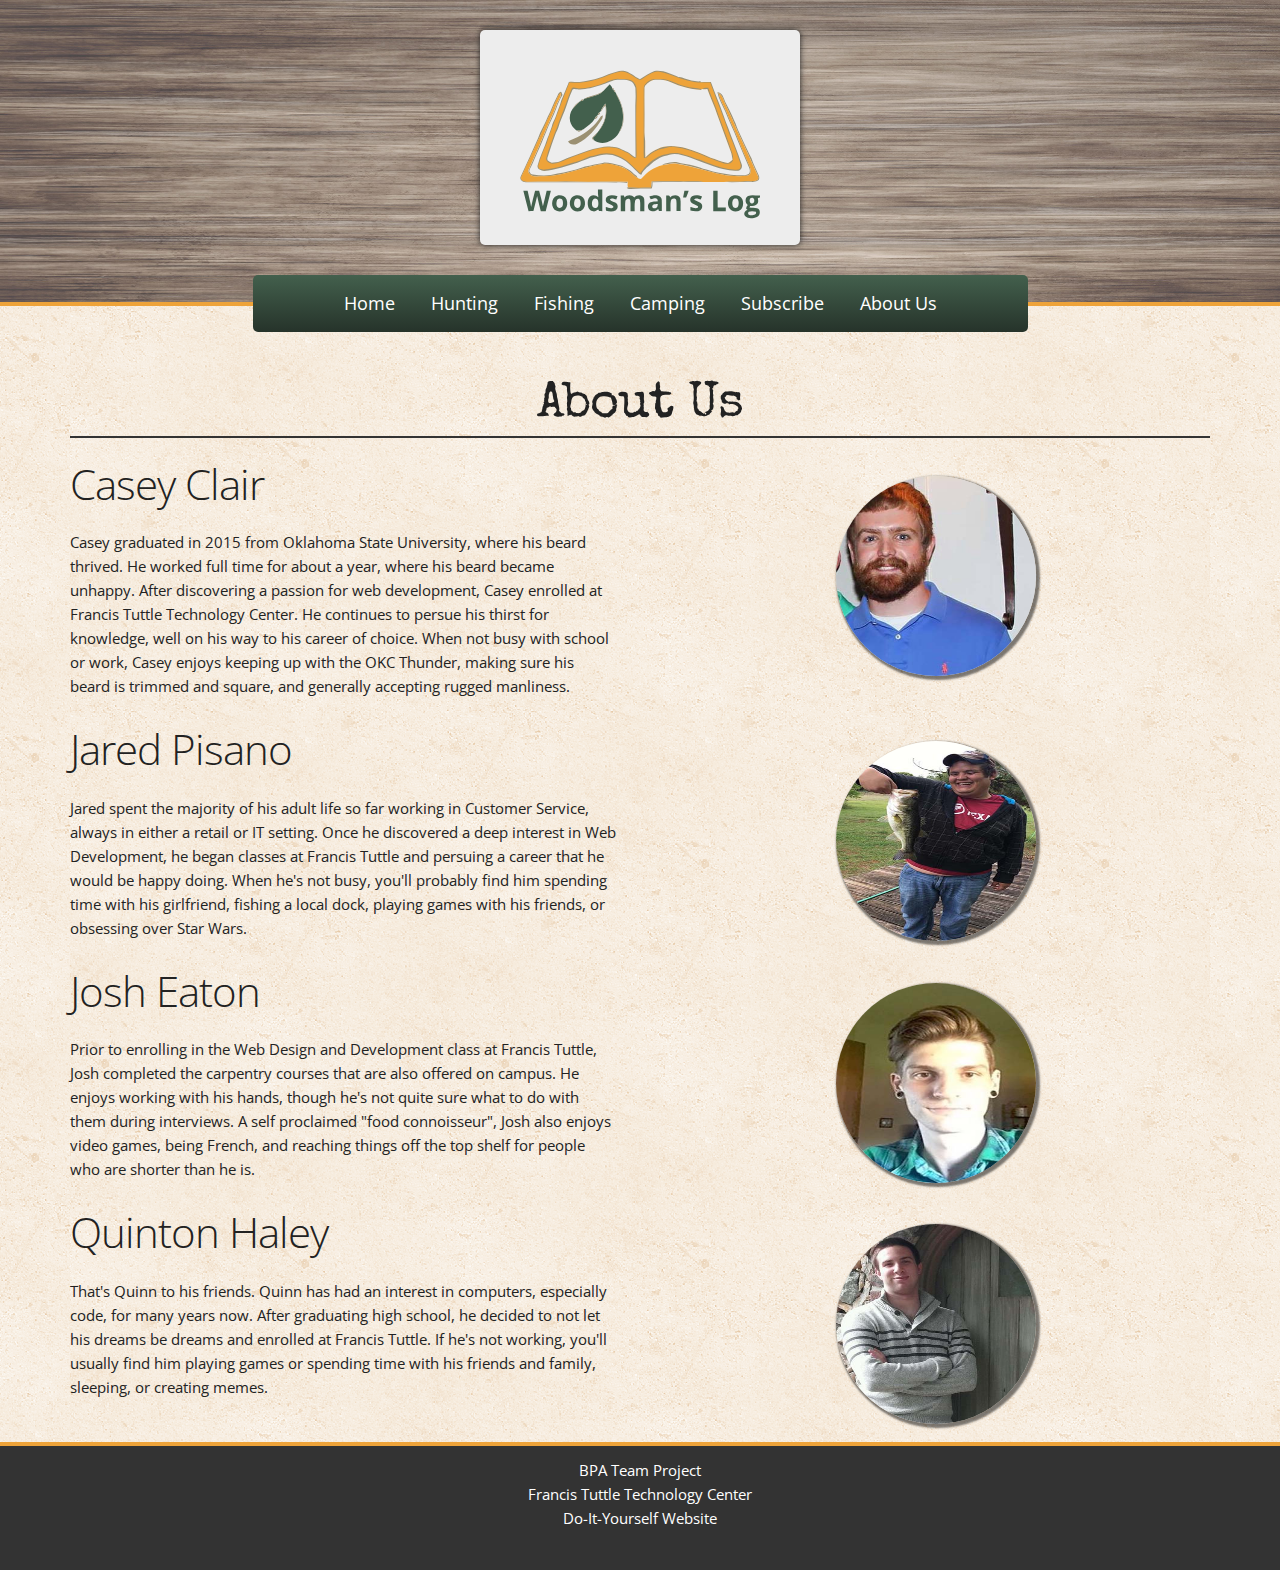
==== commit 6861b7ab: "nav and logo" ====
--- a/BPA/aboutus.html
+++ b/BPA/aboutus.html
@@ -78,7 +78,7 @@
       <h2>Jared Pisano</h2>
       <p>Jared spent the majority of his adult life so far working in Customer Service, always in either a retail or IT setting. Once he discovered a deep interest in Web Development, he began classes at Francis Tuttle and persuing a career that he would be happy doing. When he's not busy, you'll probably find him spending time with his girlfriend, fishing a local dock, playing games with his friends, or obsessing over Star Wars.</p>
     </div>
-    <div class="six columns cat-icon">
+    <div class="six columns">
       <!--Add Jared Pisano Image Here--><img class="circle-img" src="_images/JPisano.jpg" alt="Jared Pisano">
     </div>
   </div>
@@ -87,7 +87,7 @@
       <h2>Josh Eaton</h2>
       <p>Prior to enrolling in the Web Design and Development class at Francis Tuttle, Josh completed the carpentry courses that are also offered on campus. He enjoys working with his hands, though he's not quite sure what to do with them during interviews. A self proclaimed "food connoisseur", Josh also enjoys video games, being French, and reaching things off the top shelf for people who are shorter than he is.</p>
     </div>
-    <div class="six columns cat-icon">
+    <div class="six columns">
       <!--Add Josh Eaton Image here--><img class="circle-img" src="_images/JEaton.jpg" alt="Jared Pisano">
     </div>
   </div>
@@ -96,7 +96,7 @@
       <h2>Quinton Haley</h2>
       <p>That's Quinn to his friends. Quinn has had an interest in computers, especially code, for many years now. After graduating high school, he decided to not let his dreams be dreams and enrolled at Francis Tuttle. If he's not working, you'll usually find him playing games or spending time with his friends and family, sleeping, or creating memes.</p>
     </div>
-    <div class="six columns cat-icon">
+    <div class="six columns">
       <!--Add Quinton Haley Image here--><img class="circle-img" src="_images/QHaley.jpg" alt="Quinton Haley">
     </div>
   </div><!--row-->
--- a/BPA/_css/styles.css
+++ b/BPA/_css/styles.css
@@ -67,13 +67,16 @@
 }
 .header{
   background: url(../_images/woodgrain_desktop.jpg) no-repeat;
+  background-size: cover;
   border-bottom: 4px solid #eea339;
 }
 .logo{
-  background: #fff;
+  background: #ededed;
   border-radius: 5px;
+  box-shadow: 0 0 6px 0;
   display: block;
   margin: 2em auto 2em auto;
+  padding-bottom: 1em;
 }
 .responsive-img{
   display: block;
@@ -123,7 +126,7 @@
     list-style-type: none;
     margin: 0 auto -2em auto;
     position: relative;
-    padding-left: 2em;
+    padding-left: 75px;
     background: linear-gradient(#43604d 0%, #26332a 100%);
     width: 700px;
     z-index: 999;
@@ -187,7 +190,7 @@
   ul.topnav.responsive li a {
     display: block;
     text-align: left;
-  }
+}
 }
 
 /*========================
@@ -204,7 +207,7 @@
   display: block;
 }
 .cat-icon:hover{
-background: #eea339;
+background: linear-gradient(#eea339 0%, #c47d19 100%);
 border-radius: 5px;
 box-shadow: 0 0 6px 0 #000;
 color: #000;
@@ -251,7 +254,7 @@
 background: url(../_images/home_banner.jpg) no-repeat;
 background-size: cover;
 background-position: center;
-height: 500px;
+height: 550px;
 }
 #banner h1{
 color: #fff;
@@ -278,9 +281,8 @@
   padding-bottom: 90px;
 }
 #categories{
-  /*background: url(../_images/woodgrain_desktop.jpg) no-repeat;
-  background-size: cover;*/
-  background: #314538;
+  /*background: #314538;*/
+  background: linear-gradient(#43604d 0%, #26332a 100%);
   color: #fff;
 }
 }
@@ -293,12 +295,9 @@
         }
 }
 @media only screen and (min-width: 2401px) and (max-width: 2600px){
-  #categories{
-      height: 510px;
+  #banner{
+      height: 650px;
     }
-    .cat-icon{
-        margin-top: 5em;
-}
 }
 #categories h3{
   text-align: center;
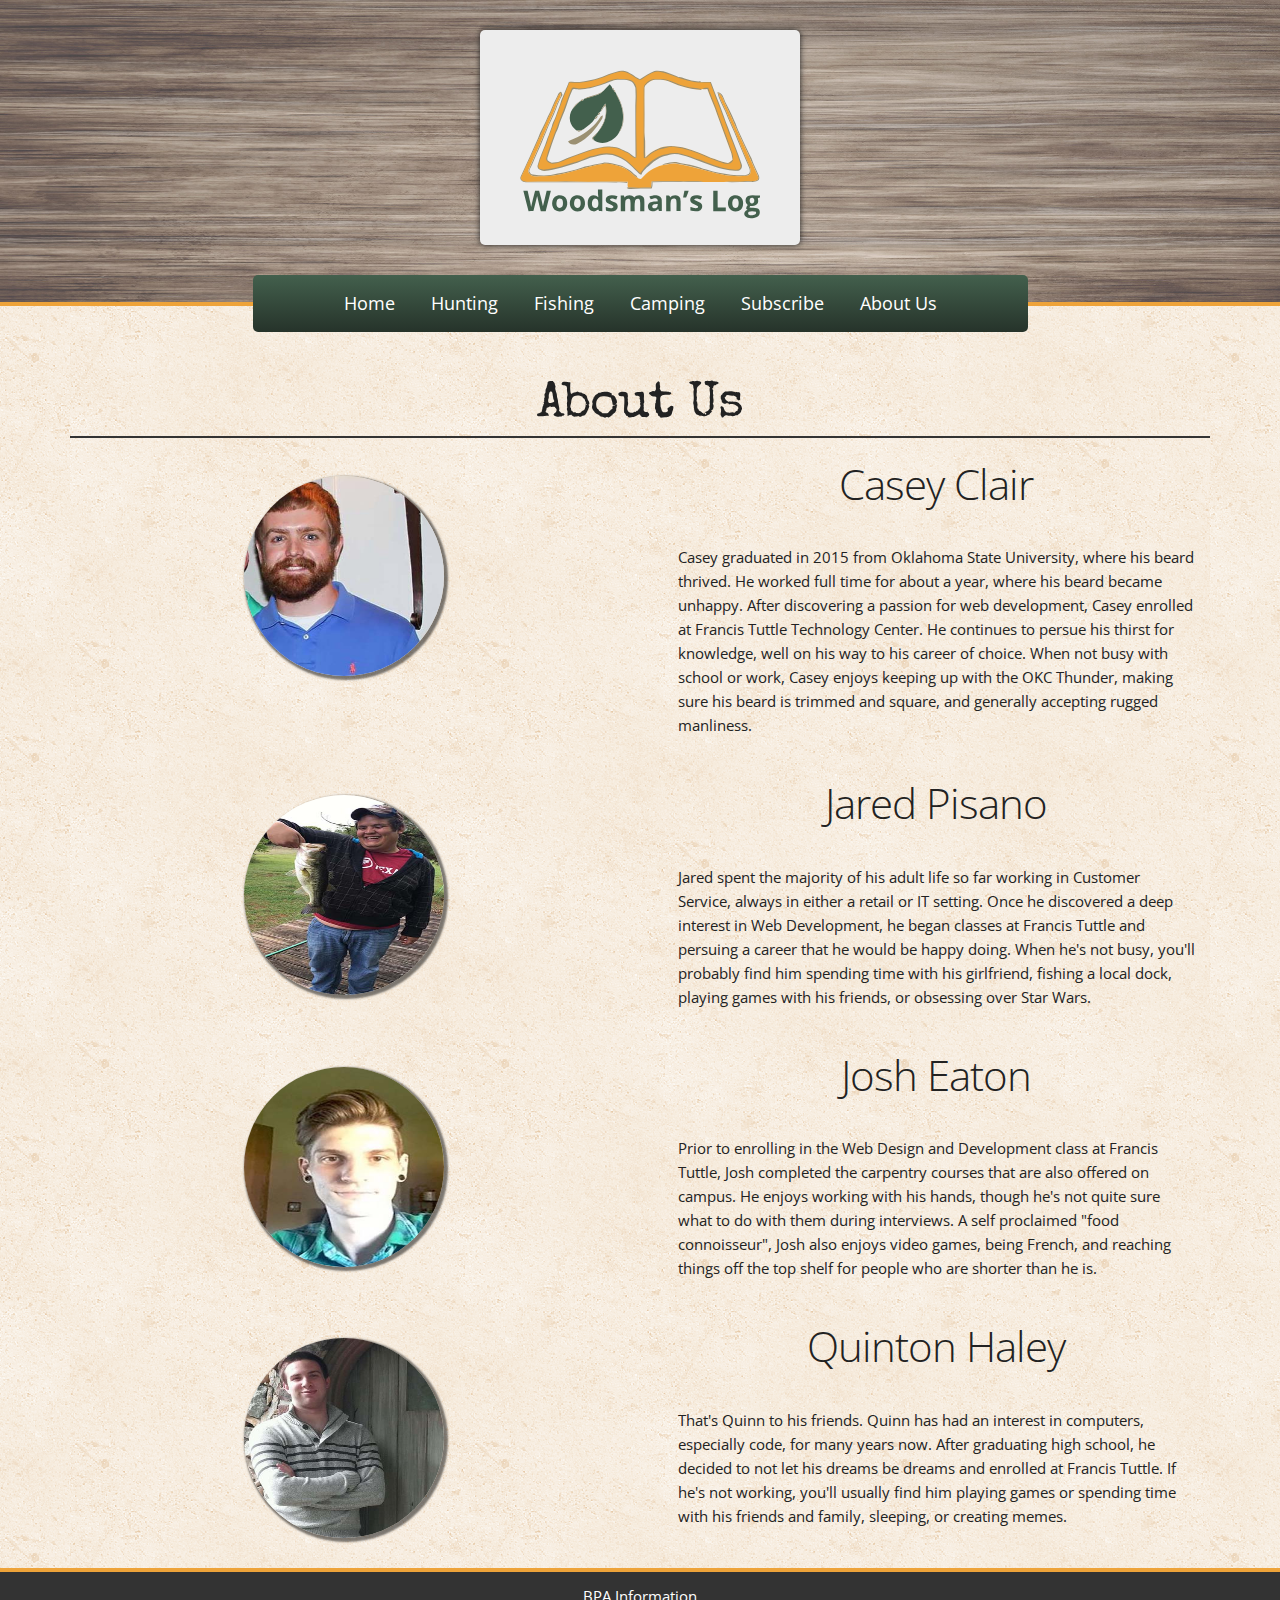
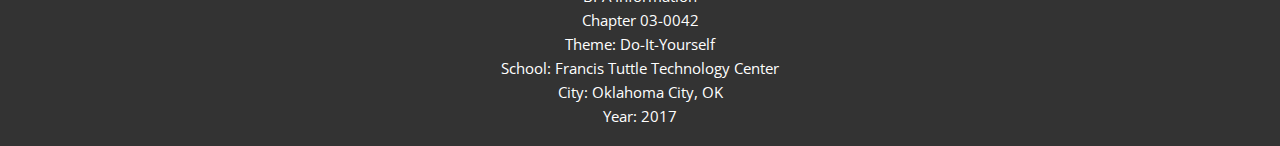
==== commit 6e42ad08: "fixed typos" ====
--- a/BPA/aboutus.html
+++ b/BPA/aboutus.html
@@ -65,47 +65,50 @@
       </div>
     </div>
 <div class="row">
+  <div class="six columns">
+    <!--Add Casey Clair Image Here--> <img class="circle-img" src="_images/CClair.jpg" alt="Casey Clair">
+  </div>
     <div class="six columns">
       <h2>Casey Clair</h2>
       <p>Casey graduated in 2015 from Oklahoma State University, where his beard thrived. He worked full time for about a year, where his beard became unhappy. After discovering a passion for web development, Casey enrolled at Francis Tuttle Technology Center. He continues to persue his thirst for knowledge, well on his way to his career of choice. When not busy with school or work, Casey enjoys keeping up with the OKC Thunder, making sure his beard is trimmed and square, and generally accepting rugged manliness.</p>
     </div>
-    <div class="six columns">
-      <!--Add Casey Clair Image Here--> <img class="circle-img" src="_images/CClair.jpg" alt="Casey Clair">
-    </div>
   </div>
     <div class="row">
+      <div class="six columns">
+        <!--Add Jared Pisano Image Here--><img class="circle-img" src="_images/JPisano.jpg" alt="Jared Pisano">
+      </div>
     <div class="six columns">
       <h2>Jared Pisano</h2>
       <p>Jared spent the majority of his adult life so far working in Customer Service, always in either a retail or IT setting. Once he discovered a deep interest in Web Development, he began classes at Francis Tuttle and persuing a career that he would be happy doing. When he's not busy, you'll probably find him spending time with his girlfriend, fishing a local dock, playing games with his friends, or obsessing over Star Wars.</p>
     </div>
-    <div class="six columns">
-      <!--Add Jared Pisano Image Here--><img class="circle-img" src="_images/JPisano.jpg" alt="Jared Pisano">
-    </div>
   </div>
     <div class="row">
+      <div class="six columns">
+        <!--Add Josh Eaton Image here--><img class="circle-img" src="_images/JEaton.jpg" alt="Jared Pisano">
+      </div>
     <div class="six columns">
       <h2>Josh Eaton</h2>
       <p>Prior to enrolling in the Web Design and Development class at Francis Tuttle, Josh completed the carpentry courses that are also offered on campus. He enjoys working with his hands, though he's not quite sure what to do with them during interviews. A self proclaimed "food connoisseur", Josh also enjoys video games, being French, and reaching things off the top shelf for people who are shorter than he is.</p>
     </div>
-    <div class="six columns">
-      <!--Add Josh Eaton Image here--><img class="circle-img" src="_images/JEaton.jpg" alt="Jared Pisano">
-    </div>
   </div>
     <div class="row">
+      <div class="six columns">
+        <!--Add Quinton Haley Image here--><img class="circle-img" src="_images/QHaley.jpg" alt="Quinton Haley">
+      </div>
     <div class="six columns">
       <h2>Quinton Haley</h2>
       <p>That's Quinn to his friends. Quinn has had an interest in computers, especially code, for many years now. After graduating high school, he decided to not let his dreams be dreams and enrolled at Francis Tuttle. If he's not working, you'll usually find him playing games or spending time with his friends and family, sleeping, or creating memes.</p>
-    </div>
-    <div class="six columns">
-      <!--Add Quinton Haley Image here--><img class="circle-img" src="_images/QHaley.jpg" alt="Quinton Haley">
     </div>
   </div><!--row-->
 </div><!--container-->
 </main><!--(quinn)-->
 <footer>
-<span>BPA Team Project</span><br>
-<span>Francis Tuttle Technology Center</span><br>
-<span>Do-It-Yourself Website</span>
+<span>BPA Information</span><br>
+<span>Chapter 03-0042</span><br>
+<span>Theme: Do-It-Yourself</span><br>
+<span>School: Francis Tuttle Technology Center</span><br>
+<span>City: Oklahoma City, OK</span><br>
+<span>Year: 2017</span>
 </footer>
 <script src="_js/script.js"></script>
 
--- a/BPA/_css/styles.css
+++ b/BPA/_css/styles.css
@@ -44,6 +44,31 @@
   margin-top: 1.4em;
   text-align: center;
 }
+.materials h2{
+  color: #43604d;
+  font-size: 1.6em;
+  font-weight: bold;
+}
+.eight.columns h2{
+  color: #43604d;
+  font-size: 1.6em;
+  font-weight: bold;
+  margin-top: 2em;
+  padding-left: .7em;
+}
+.eight.columns p{
+  padding: 1em;
+}
+.six.columns h2{
+  text-align: center;
+}
+.six.columns p{
+  padding: 1em;
+}
+span.steps{
+  color: #eea339;
+  font-size: 1.4em;
+}
 .container{
   background: #fec;
   background: url(../_images/concrete_seamless.gif);
@@ -52,7 +77,7 @@
 .fluid{
   max-width: 100%;
 }
-/* For devices larger than 400px */
+/* Container for devices larger than 400px */
 @media (min-width: 400px) {
   .container {
     width: 100%;
@@ -70,6 +95,13 @@
   background-size: cover;
   border-bottom: 4px solid #eea339;
 }
+/* Woodgrain background for mobile */
+@media only screen and (max-width:480px){
+  .header{
+    background: url(../_images/woodgrain_mobile.jpg) no-repeat;
+  }
+
+}
 .logo{
   background: #ededed;
   border-radius: 5px;
@@ -93,7 +125,9 @@
   display: block;
   max-width: 100%;
   height: auto;
-}
+  margin-bottom: 2em;
+}
+/* responsive-steps images for mobile */
 @media only screen and (max-width:480px) {
   .responsive-steps{
     max-width: 90%;
@@ -103,19 +137,28 @@
   background: #333;
   border-top: 4px solid #eea339;
   color: #fff;
-  height: 100px;
+  height: 150px;
   padding: .8em 0 .8em 0;
   text-align: center;
   width: 100%;
 }
-ul.materials{
-  list-style-type: none;
+.materials{
+  padding: 1em;
+}
+.materials span{
+  font-size: 1.2em;
 }
 input.mats{
   margin-right: 5px;
 }
 .mats:checked+span{
   text-decoration: line-through;
+}
+.back-to{
+  margin-bottom: 5em;
+}
+.tip{
+  color: #e84933;
 }
 
 /*========================
@@ -163,6 +206,7 @@
   height: 4px;
   margin-top: 4px;
 }
+/* responsive navigation for mobile */
 @media screen and (max-width:680px) {
   ul.topnav{
     margin: 0;
@@ -203,9 +247,25 @@
 a:hover{
   color: #000;
 }
+.back-to a{
+  color: #43604d;
+  font-size: 1.4em;
+  font-weight: bold;
+}
+.back-to a:hover{
+  color: #eea339;
+}
 .cat-icon{
   display: block;
-}
+  border-radius: 5px;
+}
+/* cat-icon for tablet */
+@media only screen and (min-width: 475px) and (max-width: 605px){
+ .cat-icon{
+   width: 100%;
+}
+}
+
 .cat-icon:hover{
 background: linear-gradient(#eea339 0%, #c47d19 100%);
 border-radius: 5px;
@@ -229,11 +289,13 @@
 .project-wrapper p{
   text-align: center;
 }
+/* project-wrapper mobile */
 @media only screen and (max-width:480px){
   .project-wrapper h2{
     font-size: 1.4em;
   }
 }
+/* project-wrapper tablet */
 @media only screen and (min-width: 481px) and (max-width: 861px) {
   .project-wrapper h2{
     font-size: 1.6em;
@@ -268,10 +330,11 @@
 	margin: 1.2em auto;
   width:200px;
 }
-@media only screen and (min-width: 481px) and (max-width: 605px) {
+/* One-third columns for tablet viewport */
+@media only screen and (min-width: 475px) and (max-width: 605px) {
   .one-third.column{
     margin: 0 auto;
-    width: 92%;
+    width: 100%;
   }
 }
 .preview{
@@ -281,19 +344,11 @@
   padding-bottom: 90px;
 }
 #categories{
-  /*background: #314538;*/
+  background: #314538;
   background: linear-gradient(#43604d 0%, #26332a 100%);
   color: #fff;
 }
-}
-@media only screen and (min-width:607px) and (max-width: 2400px){
-  #categories{
-      height: 400px;
-    }
-    .cat-icon{
-        margin-top: 1.8em;
-        }
-}
+/* Banner section for very large viewport */
 @media only screen and (min-width: 2401px) and (max-width: 2600px){
   #banner{
       height: 650px;
